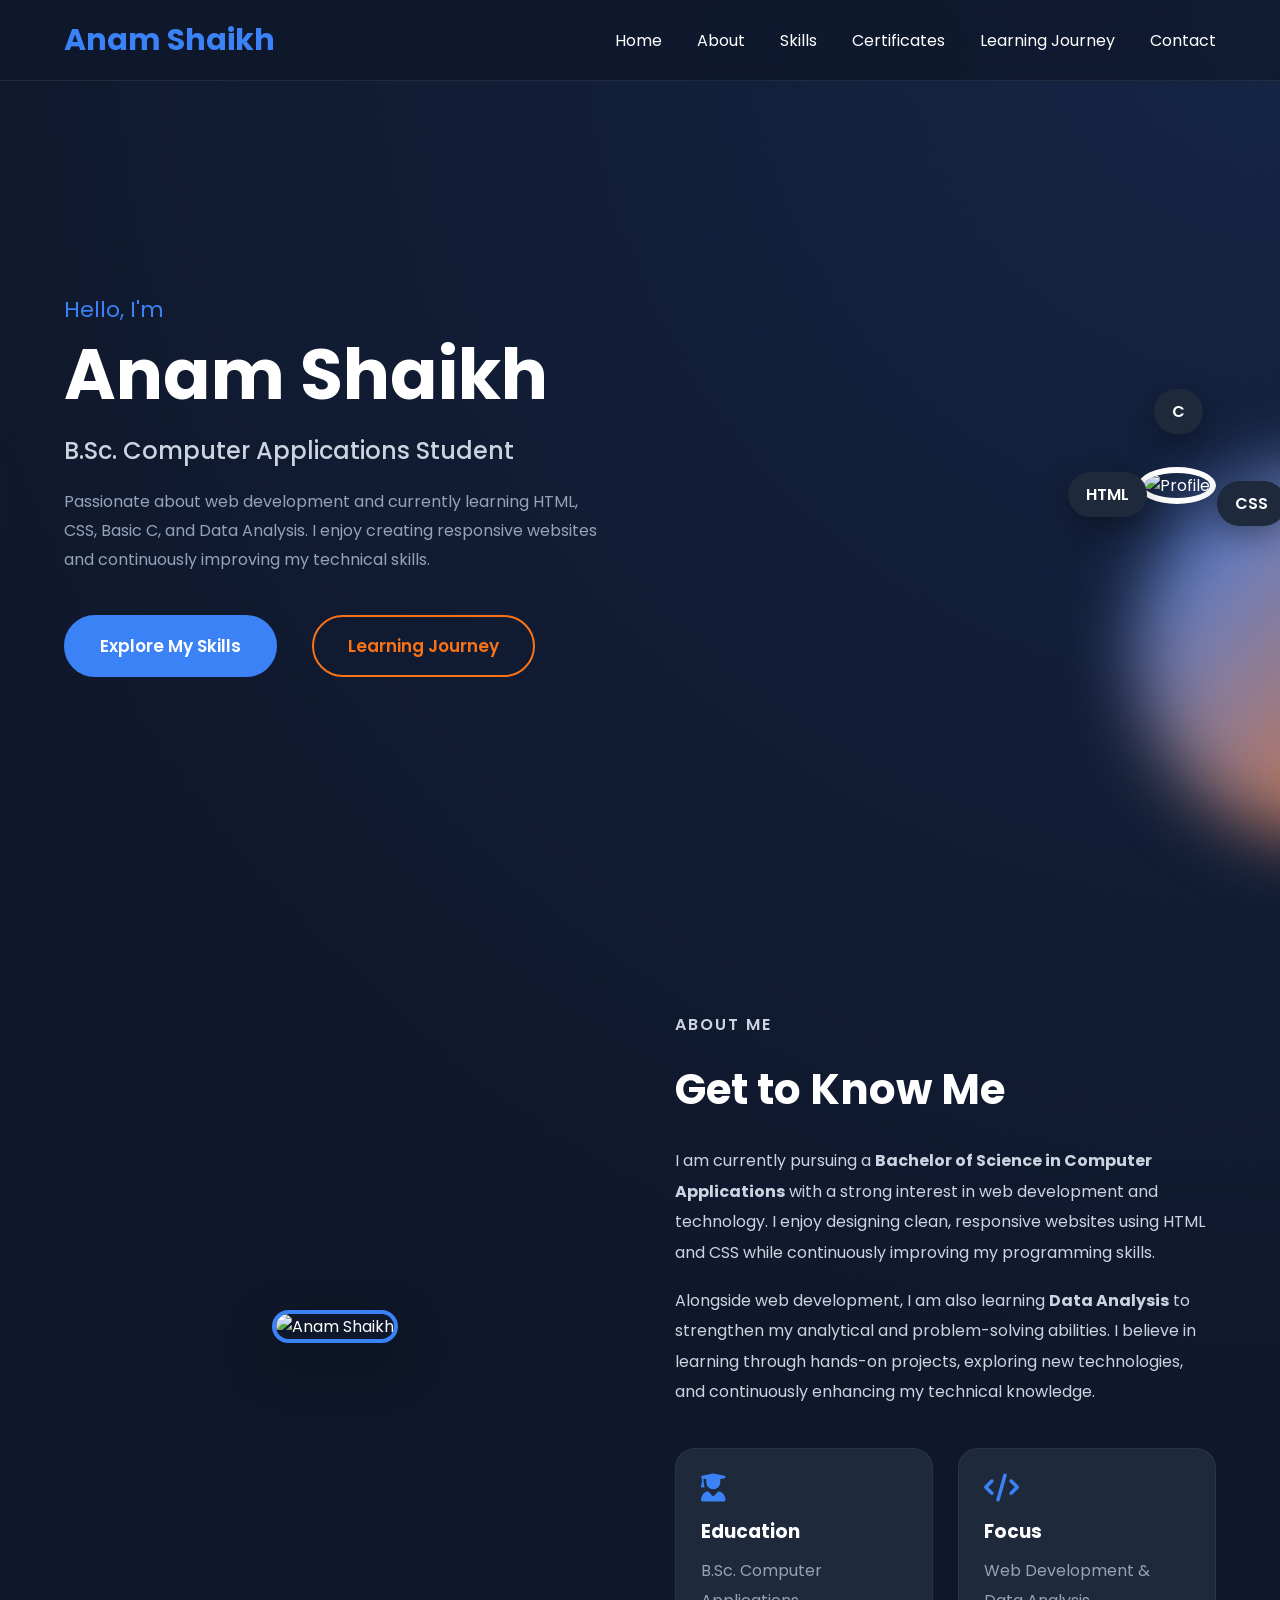
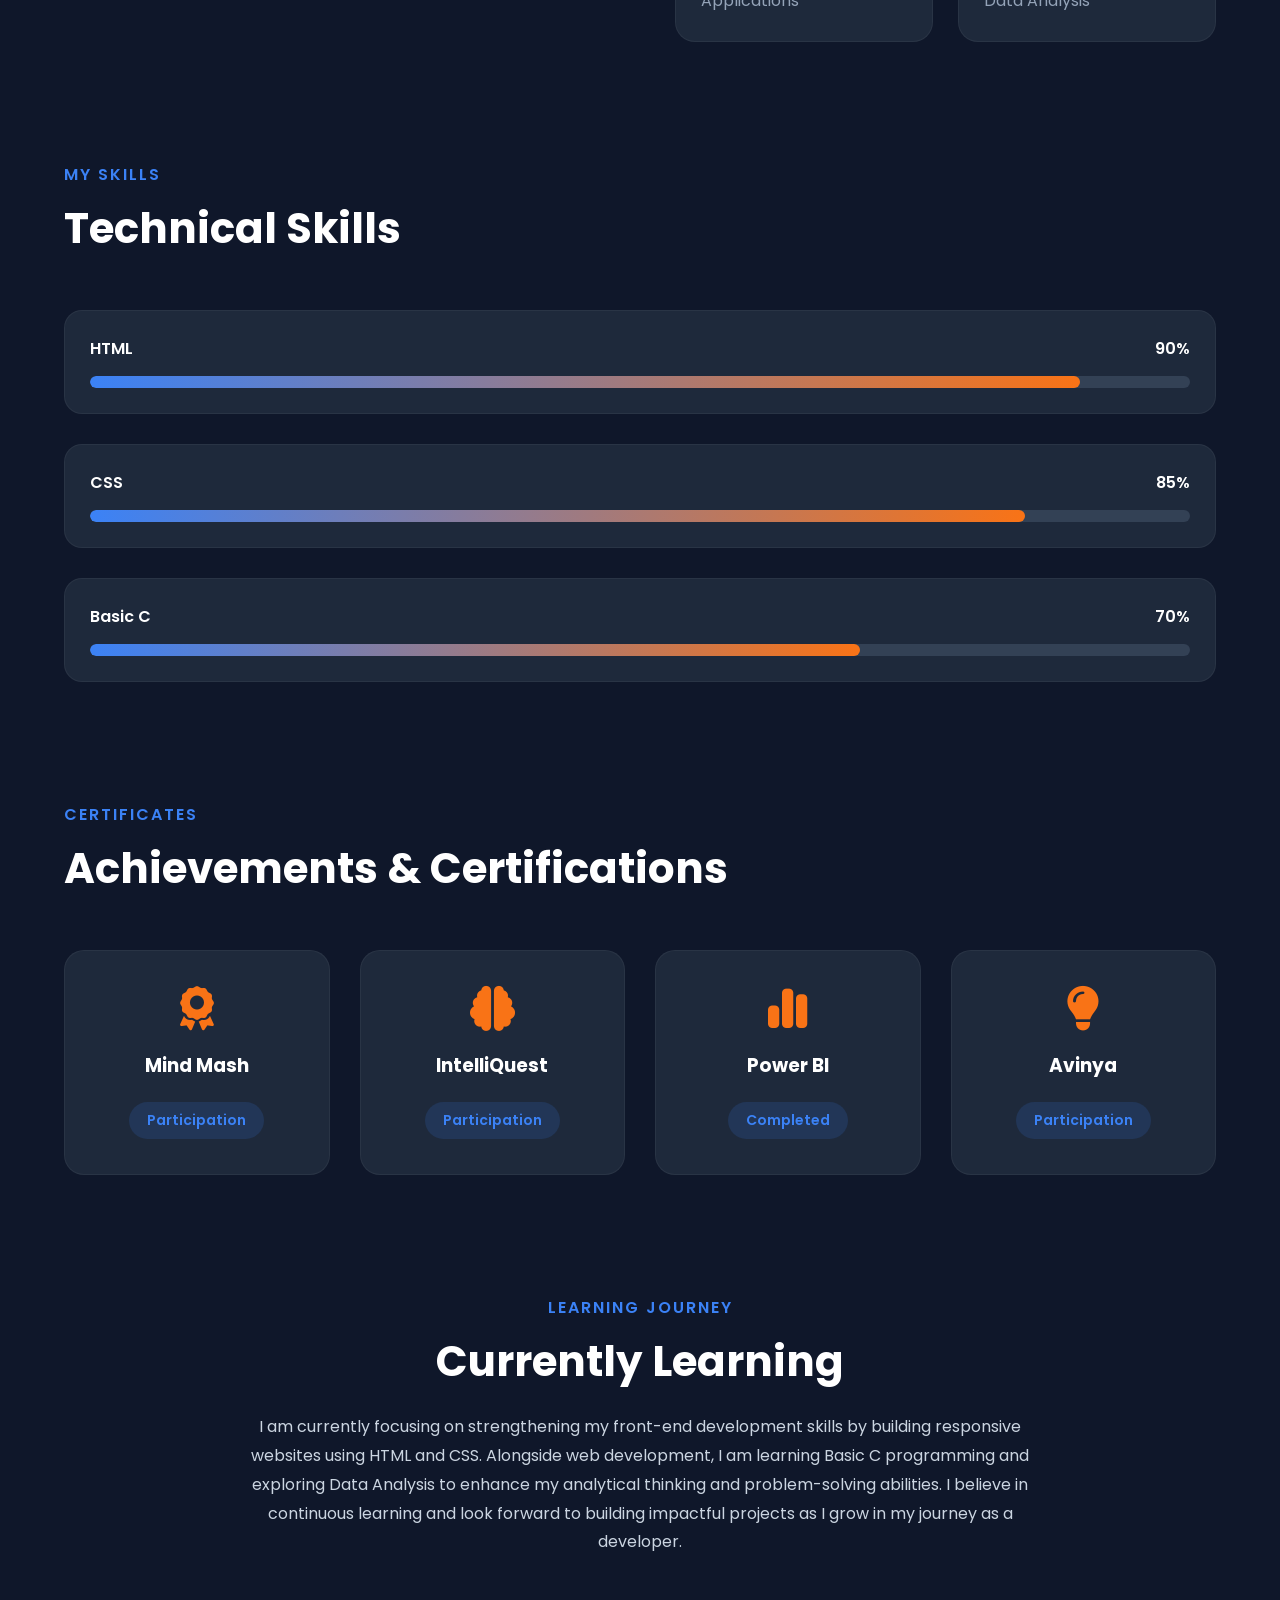
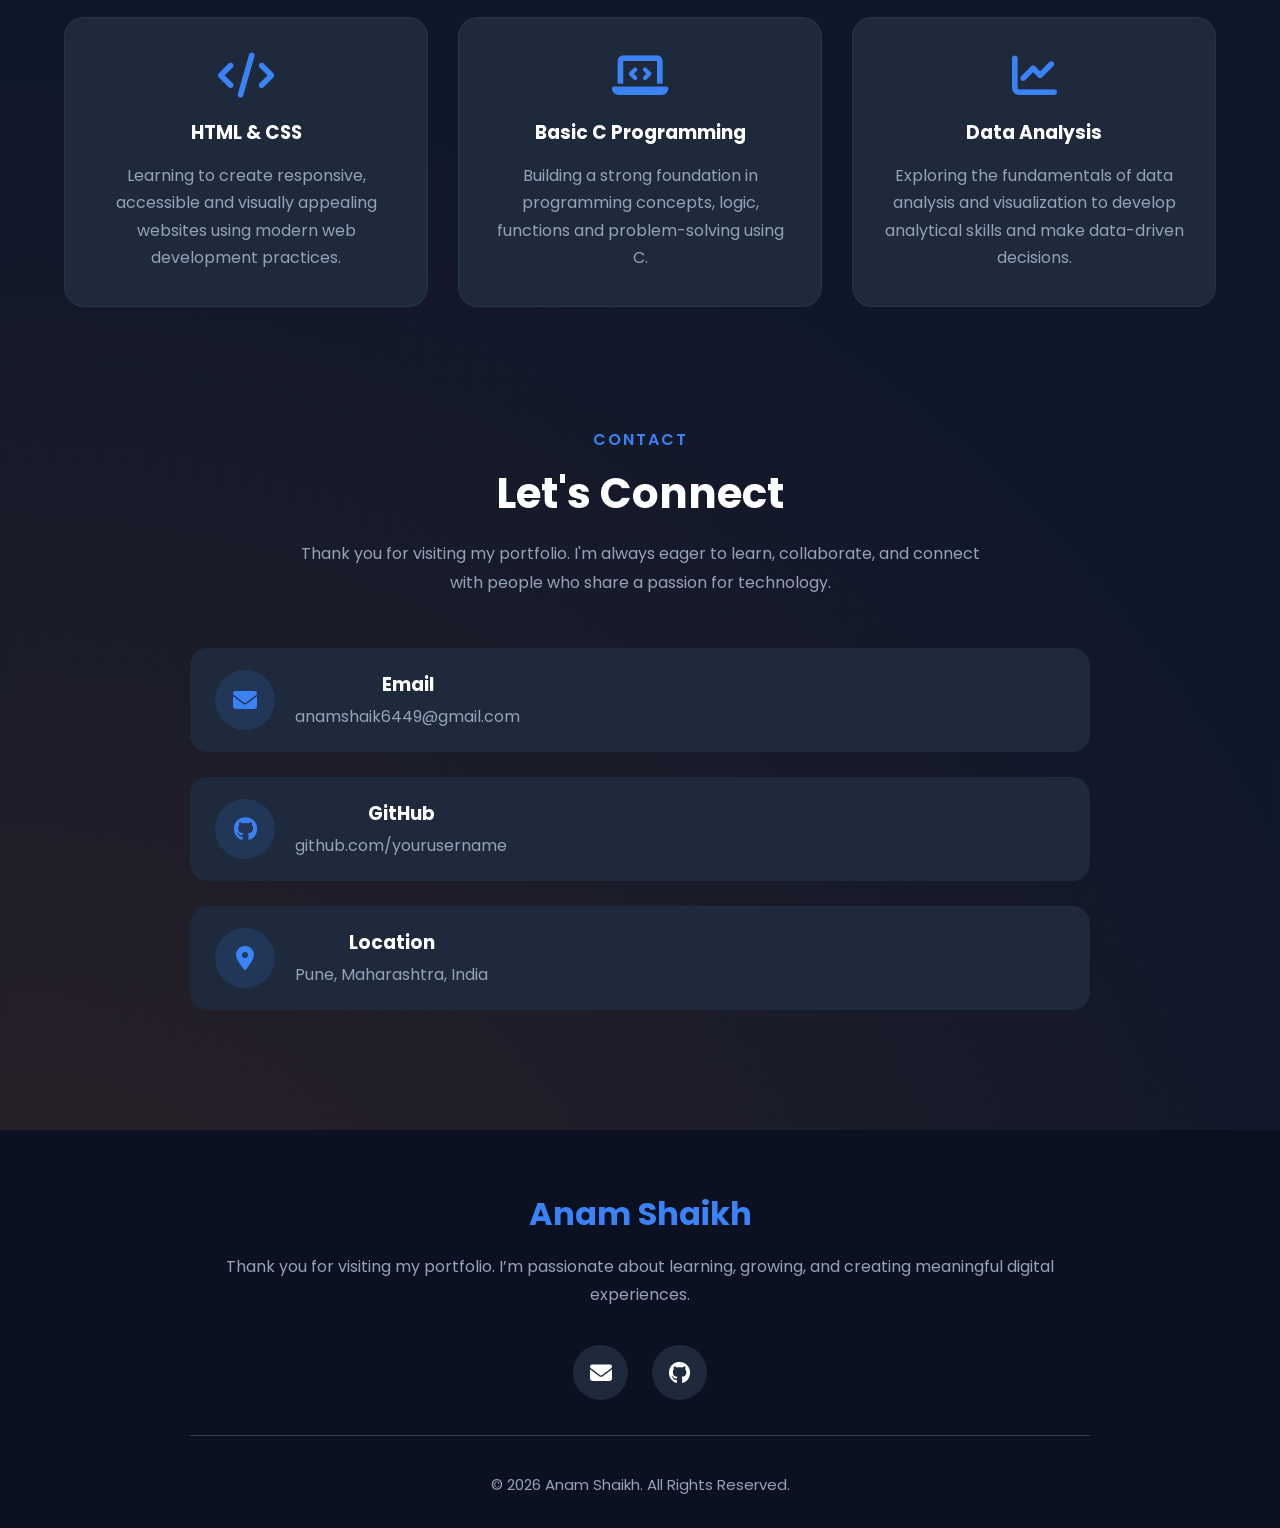
==== index.html @ d4226fdb "Add files via upload" ====
<!DOCTYPE html>
<head>
    <title>Anam Shaikh | Portfolio</title>

    <!-- Google Font -->
    <link href="https://fonts.googleapis.com/css2?family=Poppins:wght@300;400;500;600;700&display=swap" rel="stylesheet">

    <!-- CSS -->
    <link rel="stylesheet" href="style.css">

    <!-- Font Awesome Icons -->
    <link rel="stylesheet" href="https://cdnjs.cloudflare.com/ajax/libs/font-awesome/6.7.2/css/all.min.css">
</head>
<body>

    <!-- NAVBAR -->

    <header>
        <nav class="navbar">

            <div class="logo">Anam Shaikh</div>

            <ul class="nav-links">
                <li><a href="#home">Home</a></li>
                <li><a href="#about">About</a></li>
                <li><a href="#skills">Skills</a></li>
                <li><a href="#certificates">Certificates</a></li>
                <li><a href="#learning">Learning Journey</a></li>
                <li><a href="#contact">Contact</a></li>
            </ul>

        </nav>
    </header>

    <!-- HERO -->

    <section class="hero" id="home">

        <div class="hero-text">

            <p class="hello">Hello, I'm</p>

            <h1>Anam Shaikh</h1>

            <h2>B.Sc. Computer Applications Student</h2>

            <p class="description">
                Passionate about web development and currently learning HTML, CSS, Basic C, and Data Analysis. I enjoy creating responsive websites and continuously improving my technical skills.
            </p>

            <div class="hero-buttons">
    <a href="#skills" class="btn btn-primary">Explore My Skills</a>
    <a href="#learning" class="btn btn-secondary">Learning Journey</a>
</div>

        </div>

        <div class="hero-image">

            <div class="circle"></div>

            <img src="images/profile.png" alt="Profile">

            <div class="floating html">HTML</div>
            <div class="floating css">CSS</div>
            <div class="floating c">C</div>

        </div>

    </section>
    <!-- ABOUT -->

<section class="about" id="about">

    <div class="about-image">
        <img src="images/profile.png" alt="Anam Shaikh">
    </div>

    <div class="about-content">

        <p class="section-tag">ABOUT ME</p>

        <h2>Get to Know Me</h2>

        <p>
            I am currently pursuing a <strong>Bachelor of Science in Computer Applications</strong>
            with a strong interest in web development and technology. I enjoy designing clean,
            responsive websites using HTML and CSS while continuously improving my programming
            skills.
        </p>

        <p>
            Alongside web development, I am also learning <strong>Data Analysis</strong>
            to strengthen my analytical and problem-solving abilities. I believe in learning
            through hands-on projects, exploring new technologies, and continuously enhancing
            my technical knowledge.
        </p>

        <div class="about-info">

            <div class="info-card">
                <i class="fa-solid fa-user-graduate"></i>
                <h3>Education</h3>
                <p>B.Sc. Computer Applications</p>
            </div>

            <div class="info-card">
                <i class="fa-solid fa-code"></i>
                <h3>Focus</h3>
                <p>Web Development & Data Analysis</p>
            </div>

        </div>

    </div>

</section>
<!-- SKILLS -->

<section class="skills" id="skills">

    <p class="section-tag">MY SKILLS</p>
    <h2>Technical Skills</h2>

    <div class="skills-container">

        <div class="skill-card">
            <div class="skill-title">
                <span>HTML</span>
                <span>90%</span>
            </div>

            <div class="progress">
                <div class="progress-bar html-bar"></div>
            </div>
        </div>

        <div class="skill-card">
            <div class="skill-title">
                <span>CSS</span>
                <span>85%</span>
            </div>

            <div class="progress">
                <div class="progress-bar css-bar"></div>
            </div>
        </div>

        <div class="skill-card">
            <div class="skill-title">
                <span>Basic C</span>
                <span>70%</span>
            </div>

            <div class="progress">
                <div class="progress-bar c-bar"></div>
            </div>
        </div>

    </div>

</section>
<!-- CERTIFICATES -->

<section class="certificates" id="certificates">

    <p class="section-tag">CERTIFICATES</p>

    <h2>Achievements & Certifications</h2>

    <div class="certificate-grid">

        <div class="certificate-card">
            <i class="fa-solid fa-award"></i>
            <h3>Mind Mash</h3>
            <span class="badge">Participation</span>
        </div>

        <div class="certificate-card">
            <i class="fa-solid fa-brain"></i>
            <h3>IntelliQuest</h3>
            <span class="badge">Participation</span>
        </div>

        <div class="certificate-card">
            <i class="fa-solid fa-chart-simple"></i>
            <h3>Power BI</h3>
            <span class="badge">Completed</span>
        </div>

        <div class="certificate-card">
            <i class="fa-solid fa-lightbulb"></i>
            <h3>Avinya</h3>
            <span class="badge">Participation</span>
        </div>

    </div>

</section>
<!-- LEARNING JOURNEY -->

<section class="learning" id="learning">

    <p class="section-tag">LEARNING JOURNEY</p>

    <h2>Currently Learning</h2>

    <p class="learning-text">
        I am currently focusing on strengthening my front-end development skills
        by building responsive websites using HTML and CSS. Alongside web
        development, I am learning Basic C programming and exploring Data
        Analysis to enhance my analytical thinking and problem-solving abilities.
        I believe in continuous learning and look forward to building impactful
        projects as I grow in my journey as a developer.
    </p>

    <div class="learning-grid">

        <div class="learning-card">
            <i class="fa-solid fa-code"></i>
            <h3>HTML & CSS</h3>
            <p>
                Learning to create responsive, accessible and visually appealing
                websites using modern web development practices.
            </p>
        </div>

        <div class="learning-card">
            <i class="fa-solid fa-laptop-code"></i>
            <h3>Basic C Programming</h3>
            <p>
                Building a strong foundation in programming concepts, logic,
                functions and problem-solving using C.
            </p>
        </div>

        <div class="learning-card">
            <i class="fa-solid fa-chart-line"></i>
            <h3>Data Analysis</h3>
            <p>
                Exploring the fundamentals of data analysis and visualization to
                develop analytical skills and make data-driven decisions.
            </p>
        </div>

    </div>

</section>
<!-- CONTACT -->

<section class="contact" id="contact">

    <p class="section-tag">CONTACT</p>

    <h2>Let's Connect</h2>

    <p class="contact-text">
        Thank you for visiting my portfolio. I'm always eager to learn, collaborate, and connect with people who share a passion for technology.
    </p>

    <div class="contact-info">

        <div class="contact-item">
            <i class="fa-solid fa-envelope"></i>
            <div>
                <h3>Email</h3>
                <p>anamshaik6449@gmail.com</p>
            </div>
        </div>

        <div class="contact-item">
            <i class="fa-brands fa-github"></i>
            <div>
                <h3>GitHub</h3>
                <p>
    <a href="https://github.com/yourusername" target="_blank">
        github.com/yourusername
    </a>
</p>
            </div>
        </div>

        <div class="contact-item">
            <i class="fa-solid fa-location-dot"></i>
            <div>
                <h3>Location</h3>
                <p>Pune, Maharashtra, India</p>
            </div>
        </div>

    </div>

</section>
<!-- FOOTER -->

<footer>

    <div class="footer-content">

        <h2>Anam Shaikh</h2>

        <p>
            Thank you for visiting my portfolio. I’m passionate about learning,
            growing, and creating meaningful digital experiences.
        </p>

        <div class="social-icons">

            <a href="mailto:anamshaik6449@gmail.com">
                <i class="fa-solid fa-envelope"></i>
            </a>

            <a href="https://github.com/yourusername" target="_blank">
                <i class="fa-brands fa-github"></i>
            </a>

        </div>

        <hr>

        <p class="copyright">
            © 2026 Anam Shaikh. All Rights Reserved.
        </p>

    </div>

</footer>
<script src="script.js"></script>

</body>
</html>
---- style.css ----
*{
    margin:0;
    padding:0;
    box-sizing:border-box;
    font-family:'Poppins',sans-serif;
}

html{
    scroll-behavior:smooth;
}

body{

    background:
    radial-gradient(circle at top right,#3B82F622,transparent 30%),
    radial-gradient(circle at bottom left,#F9731622,transparent 30%),
    #0F172A;

    color:white;

    overflow-x:hidden;

}

/* Navbar */

header{
    position:fixed;
    width:100%;
    top:0;
    left:0;
    z-index:1000;

    backdrop-filter:blur(18px);
    background:rgba(15,23,42,.75);
    border-bottom:1px solid rgba(255,255,255,.08);
}

.navbar{

    width:90%;
    max-width:1200px;

    margin:auto;

    height:80px;

    display:flex;
    justify-content:space-between;
    align-items:center;

}

section{
    scroll-margin-top:100px;
}

body{
    padding-top:80px;
}

.logo{

    font-size:30px;
    font-weight:700;
    color:#3B82F6;

}

.nav-links{

    display:flex;
    gap:35px;
    list-style:none;

}

.nav-links a{

    color:white;
    text-decoration:none;
    transition:.3s;

}

.nav-links a:hover{

    color:#F97316;

}
.primary:hover{
    box-shadow:0 0 25px rgba(59,130,246,.5);
}

.secondary:hover{
    background:#F97316;
    color:white;
}
/* Hero */

.hero{

    width:90%;
    margin:auto;

    min-height:90vh;

    display:flex;
    justify-content:space-between;
    align-items:center;

}

.hero-text{

    width:55%;

}

.hello{

    color:#3B82F6;
    font-size:22px;
    margin-bottom:10px;

}

.hero h1{

    font-size:70px;
    line-height:1.1;

}

.hero h2{

    margin:20px 0;
    color:#CBD5E1;
    font-weight:500;

}

.description{

    color:#94A3B8;
    line-height:1.8;
    width:85%;

}

.buttons{

    margin-top:35px;

}

.btn{

    text-decoration:none;
    padding:14px 28px;
    border-radius:50px;
    margin-right:15px;
    transition:.3s;
    display:inline-block;

}

.primary{

    background:#3B82F6;
    color:white;

}

.secondary{

    border:2px solid #F97316;
    color:#F97316;

}

.btn:hover{

    transform:translateY(-5px);

}

/* Right Side */

.hero-image{

    position:relative;

}

.circle{

    width:370px;
    height:370px;

    background:linear-gradient(135deg,#3B82F6,#F97316);

    border-radius:50%;

    filter:blur(35px);

    position:absolute;
    z-index:-1;

}

.hero-image img{

    width:340px;
    border-radius:50%;
    border:6px solid white;

}

.floating{

    position:absolute;
    padding:10px 18px;

    background:#1E293B;

    border-radius:25px;

    box-shadow:0 10px 30px rgba(0,0,0,.3);

    font-weight:600;

}

.html{

    top:15%;
    left:-70px;

}

.css{

    right:-70px;
    top:40%;

}

.c{

    bottom:70px;
    left:20%;

}
/* ABOUT */

.about{

    width:90%;
    margin:120px auto;

    display:flex;
    align-items:center;
    justify-content:space-between;
    gap:70px;

}

.about-image{

    flex:1;
    text-align:center;

}

.about-image img{

    width:340px;
    border-radius:25px;
    border:4px solid #3B82F6;
    box-shadow:0 20px 50px rgba(0,0,0,.35);

}

.about-content{

    flex:1;

}

.section-tag{

    color:#3B82F6;
    font-weight:600;
    letter-spacing:2px;
    margin-bottom:10px;

}

.about-content h2{

    font-size:42px;
    margin-bottom:25px;

}

.about-content p{

    color:#CBD5E1;
    line-height:1.9;
    margin-bottom:18px;

}

.about-info{

    display:flex;
    gap:25px;
    margin-top:40px;

}

.info-card{

    flex:1;
    background:#1E293B;
    padding:25px;
    border-radius:20px;
    transition:.35s;
    border:1px solid rgba(255,255,255,.05);

}

.info-card:hover{

    transform:translateY(-10px);
    border-color:#3B82F6;

}

.info-card i{

    color:#3B82F6;
    font-size:28px;
    margin-bottom:15px;

}

.info-card h3{

    margin-bottom:10px;

}

.info-card p{

    margin:0;
    color:#94A3B8;

}
@media (max-width:900px){

    .hero,
    .about{

        flex-direction:column;
        text-align:center;

    }

    .hero-text,
    .about-content{

        width:100%;

    }

    .description{

        width:100%;

    }

    .about-info{

        flex-direction:column;

    }

    .nav-links{

        display:none;

    }

}
/* SKILLS */

.skills{

    width:90%;
    margin:120px auto;

}

.skills h2{

    font-size:42px;
    margin-bottom:50px;

}

.skills-container{

    display:flex;
    flex-direction:column;
    gap:30px;

}

.skill-card{

    background:#1E293B;
    padding:25px;
    border-radius:18px;
    transition:.35s;
    border:1px solid rgba(255,255,255,.05);

}

.skill-card:hover{

    transform:translateY(-8px);
    border-color:#3B82F6;

}

.skill-title{

    display:flex;
    justify-content:space-between;
    margin-bottom:15px;
    font-weight:600;

}

.progress{

    width:100%;
    height:12px;
    background:#334155;
    border-radius:30px;
    overflow:hidden;

}

.progress-bar{

    height:100%;
    border-radius:30px;
    background:linear-gradient(90deg,#3B82F6,#F97316);

}

.html-bar{
    width:0;
    animation:html 2s forwards;
}

.css-bar{
    width:0;
    animation:css 2s forwards;
}

.c-bar{
    width:0;
    animation:c 2s forwards;
}

@keyframes html{
    to{
        width:90%;
    }
}

@keyframes css{
    to{
        width:85%;
    }
}

@keyframes c{
    to{
        width:70%;
    }
}
/* CERTIFICATES */

.certificates{

    width:90%;
    margin:120px auto;

}

.certificates h2{

    font-size:42px;
    margin-bottom:50px;

}

.certificate-grid{

    display:grid;
    grid-template-columns:repeat(auto-fit,minmax(250px,1fr));
    gap:30px;

}

.certificate-card{

    background:#1E293B;
    padding:35px 25px;
    border-radius:20px;
    text-align:center;

    border:1px solid rgba(255,255,255,.05);

    transition:.35s;

}

.certificate-card:hover{

    transform:translateY(-10px);

    border-color:#F97316;

    box-shadow:0 15px 40px rgba(249,115,22,.18);

}

.certificate-card i{

    font-size:45px;

    color:#F97316;

    margin-bottom:20px;

}

.certificate-card h3{

    margin-bottom:10px;

}

.certificate-card p{

    color:#94A3B8;

}
.badge{

    display:inline-block;

    margin-top:12px;

    background:rgba(59,130,246,.15);

    color:#3B82F6;

    padding:8px 18px;

    border-radius:30px;

    font-size:14px;

    font-weight:600;

}
/* LEARNING */

.learning{

    width:90%;
    margin:120px auto;
    text-align:center;

}

.learning h2{

    font-size:42px;
    margin-bottom:20px;

}

.learning-text{

    max-width:800px;
    margin:0 auto 60px;
    color:#CBD5E1;
    line-height:1.8;

}

.learning-grid{

    display:grid;
    grid-template-columns:repeat(auto-fit,minmax(280px,1fr));
    gap:30px;

}

.learning-card{

    background:#1E293B;
    padding:35px 30px;
    border-radius:20px;
    transition:.35s;
    border:1px solid rgba(255,255,255,.05);

}

.learning-card:hover{

    transform:translateY(-10px);
    border-color:#3B82F6;
    box-shadow:0 20px 40px rgba(59,130,246,.15);

}

.learning-card i{

    font-size:45px;
    color:#3B82F6;
    margin-bottom:20px;

}

.learning-card h3{

    margin-bottom:15px;

}

.learning-card p{

    color:#94A3B8;
    line-height:1.7;

}
/* CONTACT */

.contact{
    width:90%;
    max-width:900px;
    margin:120px auto;
    text-align:center;
}

.contact h2{
    font-size:42px;
    margin-bottom:15px;
}

.contact-text{
    color:#94A3B8;
    max-width:700px;
    margin:0 auto 50px;
    line-height:1.8;
}

.contact-info{
    display:flex;
    flex-direction:column;
    gap:25px;
}

.contact-item{
    display:flex;
    align-items:center;
    gap:20px;

    background:#1E293B;
    padding:22px 25px;
    border-radius:18px;

    transition:.3s;
}

.contact-item:hover{
    transform:translateY(-5px);
    border:1px solid #3B82F6;
    box-shadow:0 15px 35px rgba(59,130,246,.15);
}

.contact-item i{
    width:60px;
    height:60px;

    display:flex;
    justify-content:center;
    align-items:center;

    background:rgba(59,130,246,.15);

    color:#3B82F6;

    border-radius:50%;
    font-size:24px;
}

.contact-item h3{
    margin-bottom:5px;
}

.contact-item p{
    color:#94A3B8;
}

@media(max-width:768px){

    .contact-item{
        flex-direction:column;
        text-align:center;
    }

}
.contact-item a{
    color:#94A3B8;
    text-decoration:none;
    transition:.3s;
}

.contact-item a:hover{
    color:#3B82F6;
}
/* FOOTER */

footer{

    background:#0B1120;

    margin-top:120px;

    padding:60px 20px 30px;

}

.footer-content{

    max-width:900px;

    margin:auto;

    text-align:center;

}

.footer-content h2{

    font-size:32px;

    color:#3B82F6;

    margin-bottom:15px;

}

.footer-content p{

    color:#94A3B8;

    line-height:1.8;

}

.social-icons{

    margin:35px 0;

}

.social-icons a{

    width:55px;
    height:55px;

    display:inline-flex;

    justify-content:center;
    align-items:center;

    background:#1E293B;

    color:white;

    border-radius:50%;

    margin:0 10px;

    text-decoration:none;

    transition:.3s;

    font-size:22px;

}

.social-icons a:hover{

    background:#3B82F6;

    transform:translateY(-6px);

}

footer hr{

    margin:35px 0;

    border:none;

    height:1px;

    background:#334155;

}

.copyright{

    font-size:15px;

    color:#64748B;

}
.hidden{

    opacity:0;

    transform:translateY(60px);

    transition:all .8s ease;

}

.show{

    opacity:1;

    transform:translateY(0);

}
.info-card,
.skill-card,
.certificate-card,
.learning-card,
.contact-item{

transition:.35s;

}

.info-card:hover,
.skill-card:hover,
.certificate-card:hover,
.learning-card:hover,
.contact-item:hover{

transform:translateY(-10px);

box-shadow:0 20px 40px rgba(0,0,0,.35);

}
.btn{

transition:.35s;

}

.btn:hover{

transform:translateY(-5px);

box-shadow:0 0 30px rgba(59,130,246,.45);

}
.hero-image img{

animation:float 4s ease-in-out infinite;

}

@keyframes float{

0%,100%{

transform:translateY(0);

}

50%{

transform:translateY(-15px);

}

}
.nav-links a{

position:relative;

}

.nav-links a::after{

content:"";

position:absolute;

left:0;
bottom:-8px;

width:0;

height:2px;

background:#3B82F6;

transition:.3s;

}

.nav-links a:hover::after{

width:100%;

}
/* HERO BUTTONS */

.hero-buttons{
    display:flex;
    gap:20px;
    margin-top:40px;
}

.btn{
    display:inline-block;
    padding:16px 34px;
    border-radius:50px;
    text-decoration:none;
    font-size:17px;
    font-weight:600;
    transition:0.35s ease;
}

/* Primary Button */

.btn-primary{
    background:#3B82F6;
    color:#fff;
    border:2px solid #3B82F6;
}

.btn-primary:hover{
    background:#2563EB;
    transform:translateY(-4px);
    box-shadow:0 12px 25px rgba(59,130,246,.35);
}

/* Secondary Button */

.btn-secondary{
    background:transparent;
    color:#F97316;
    border:2px solid #F97316;
}

.btn-secondary:hover{
    background:#F97316;
    color:#fff;
    transform:translateY(-4px);
    box-shadow:0 12px 25px rgba(249,115,22,.35);
}

/* Mobile */

@media(max-width:768px){

    .hero-buttons{
        flex-direction:column;
        align-items:flex-start;
    }

    .btn{
        width:220px;
        text-align:center;
    }

}
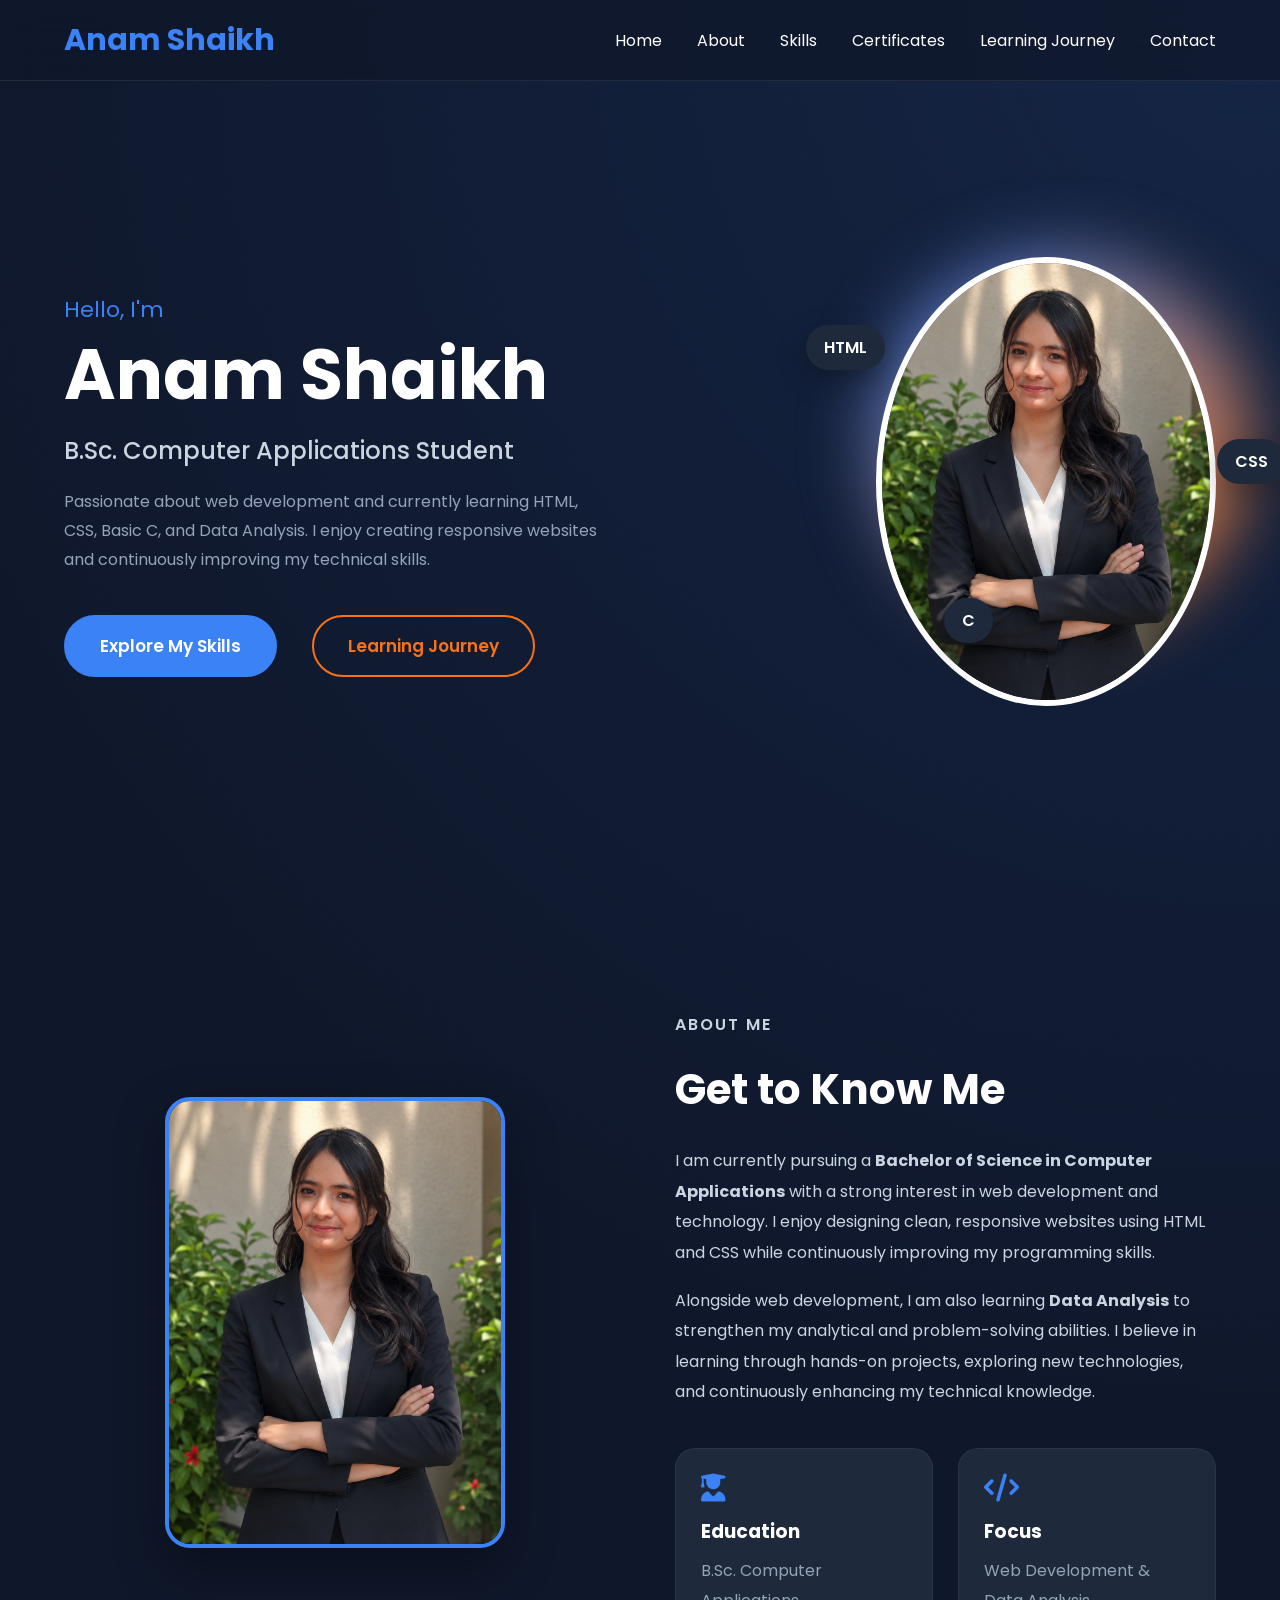
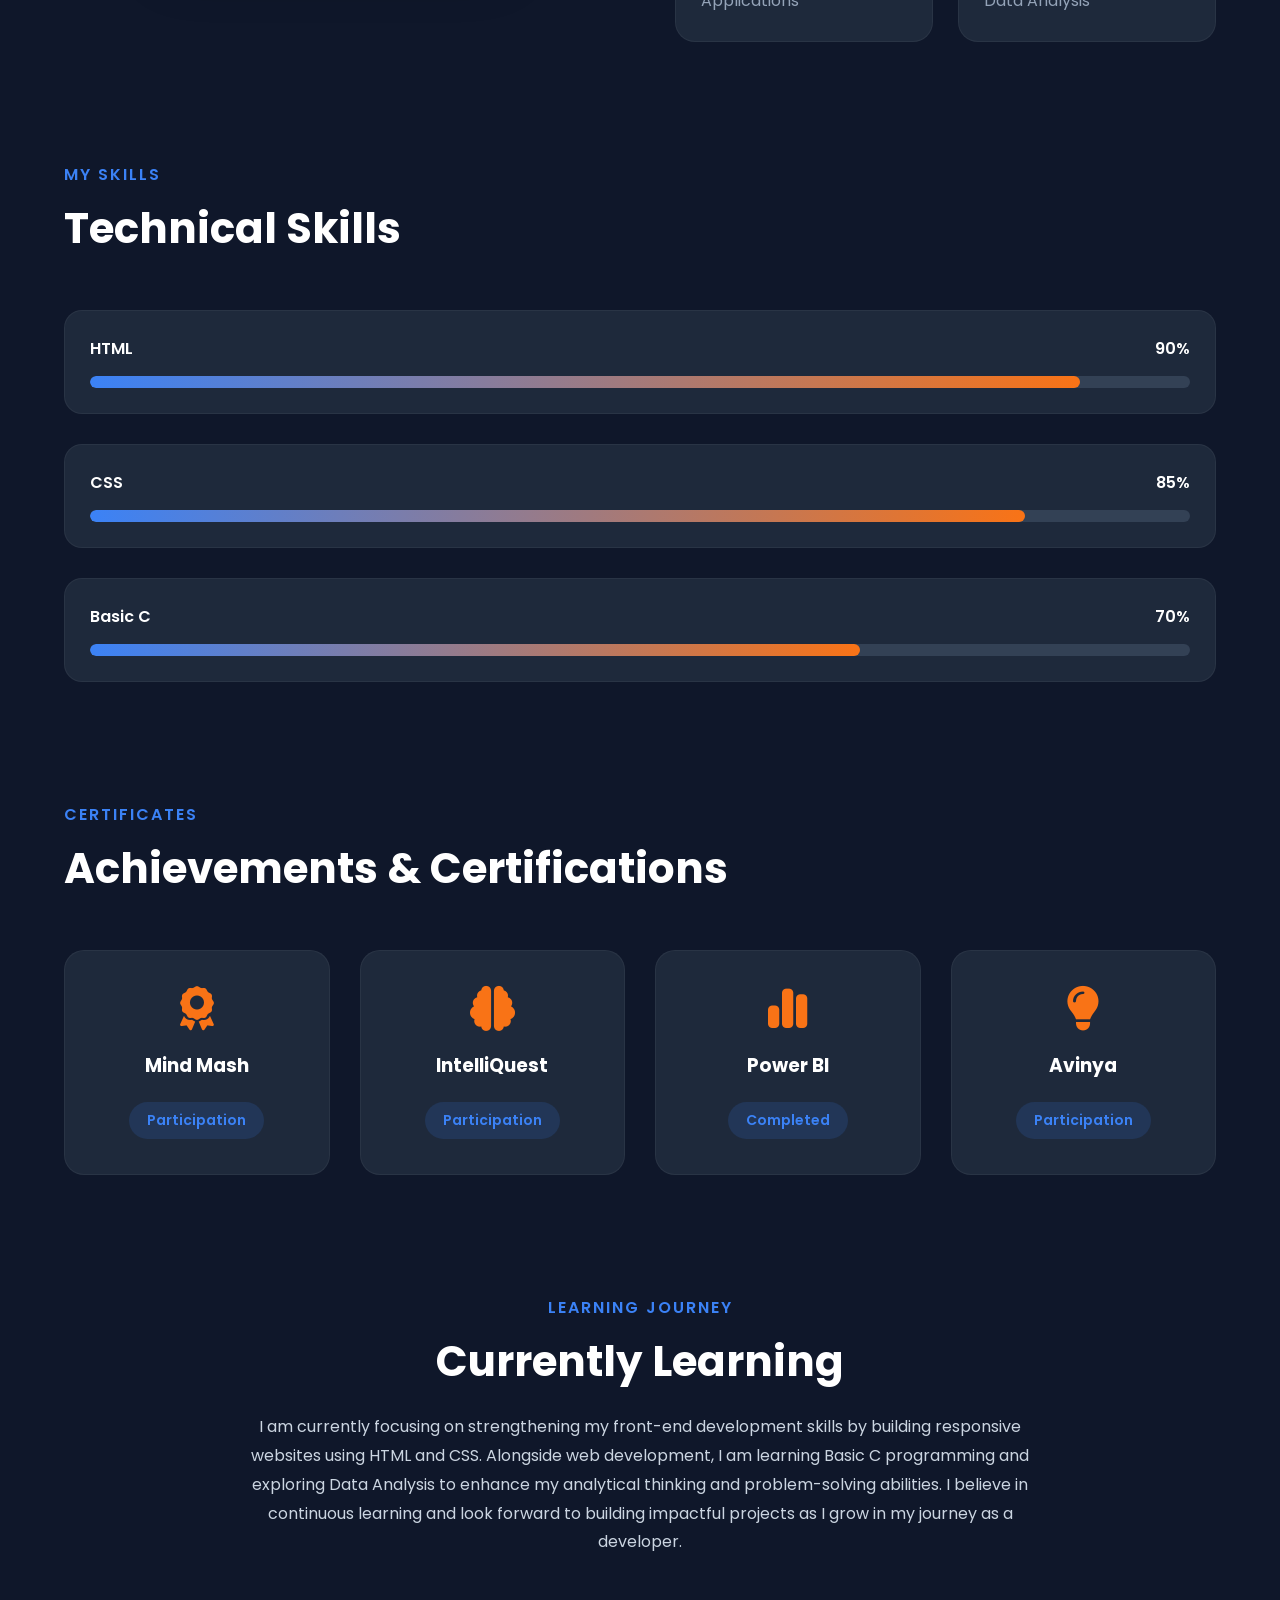
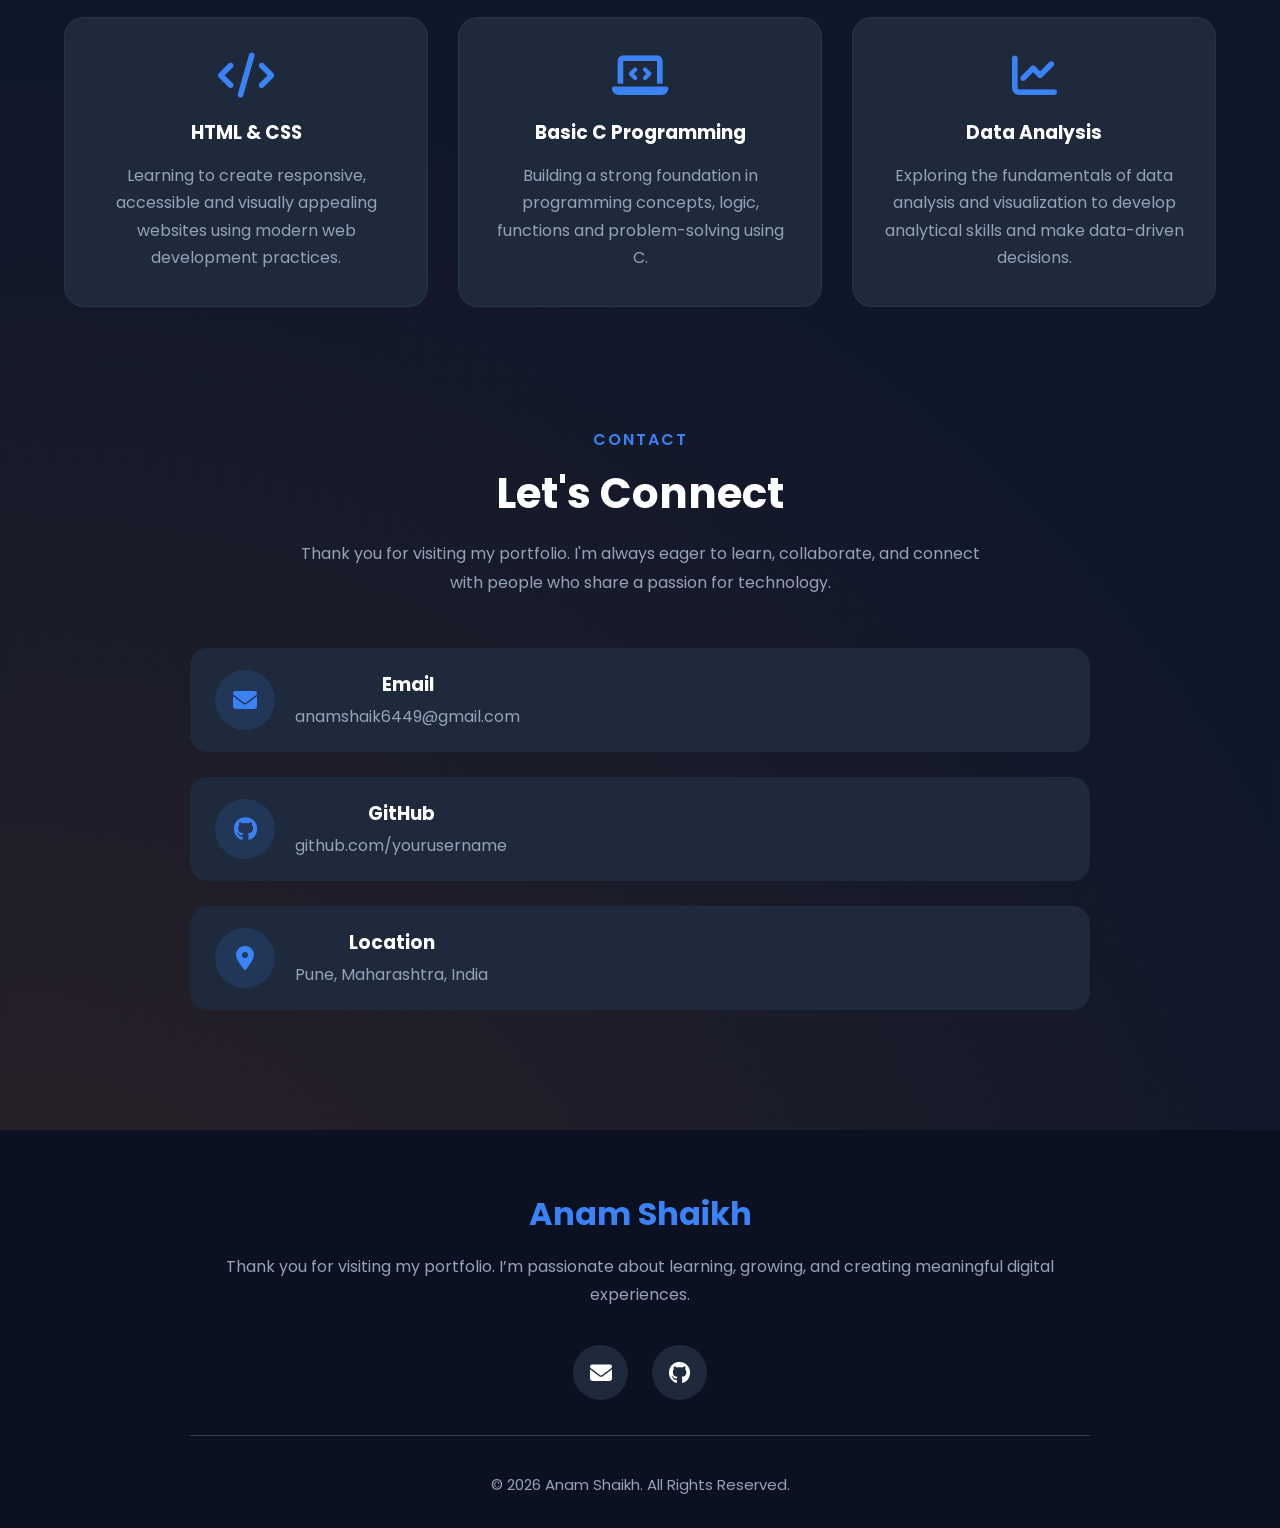
==== commit 83543cda: "Add files via upload" ====
--- a/index.html
+++ b/index.html
@@ -59,7 +59,7 @@
 
             <div class="circle"></div>
 
-            <img src="images/profile.png" alt="Profile">
+            <img src="profile.png" alt="Anam Shaikh">
 
             <div class="floating html">HTML</div>
             <div class="floating css">CSS</div>
@@ -73,7 +73,7 @@
 <section class="about" id="about">
 
     <div class="about-image">
-        <img src="images/profile.png" alt="Anam Shaikh">
+        <img src="profile.png" alt="Anam Shaikh">
     </div>
 
     <div class="about-content">
@@ -328,4 +328,4 @@
 <script src="script.js"></script>
 
 </body>
-</html>+</html>
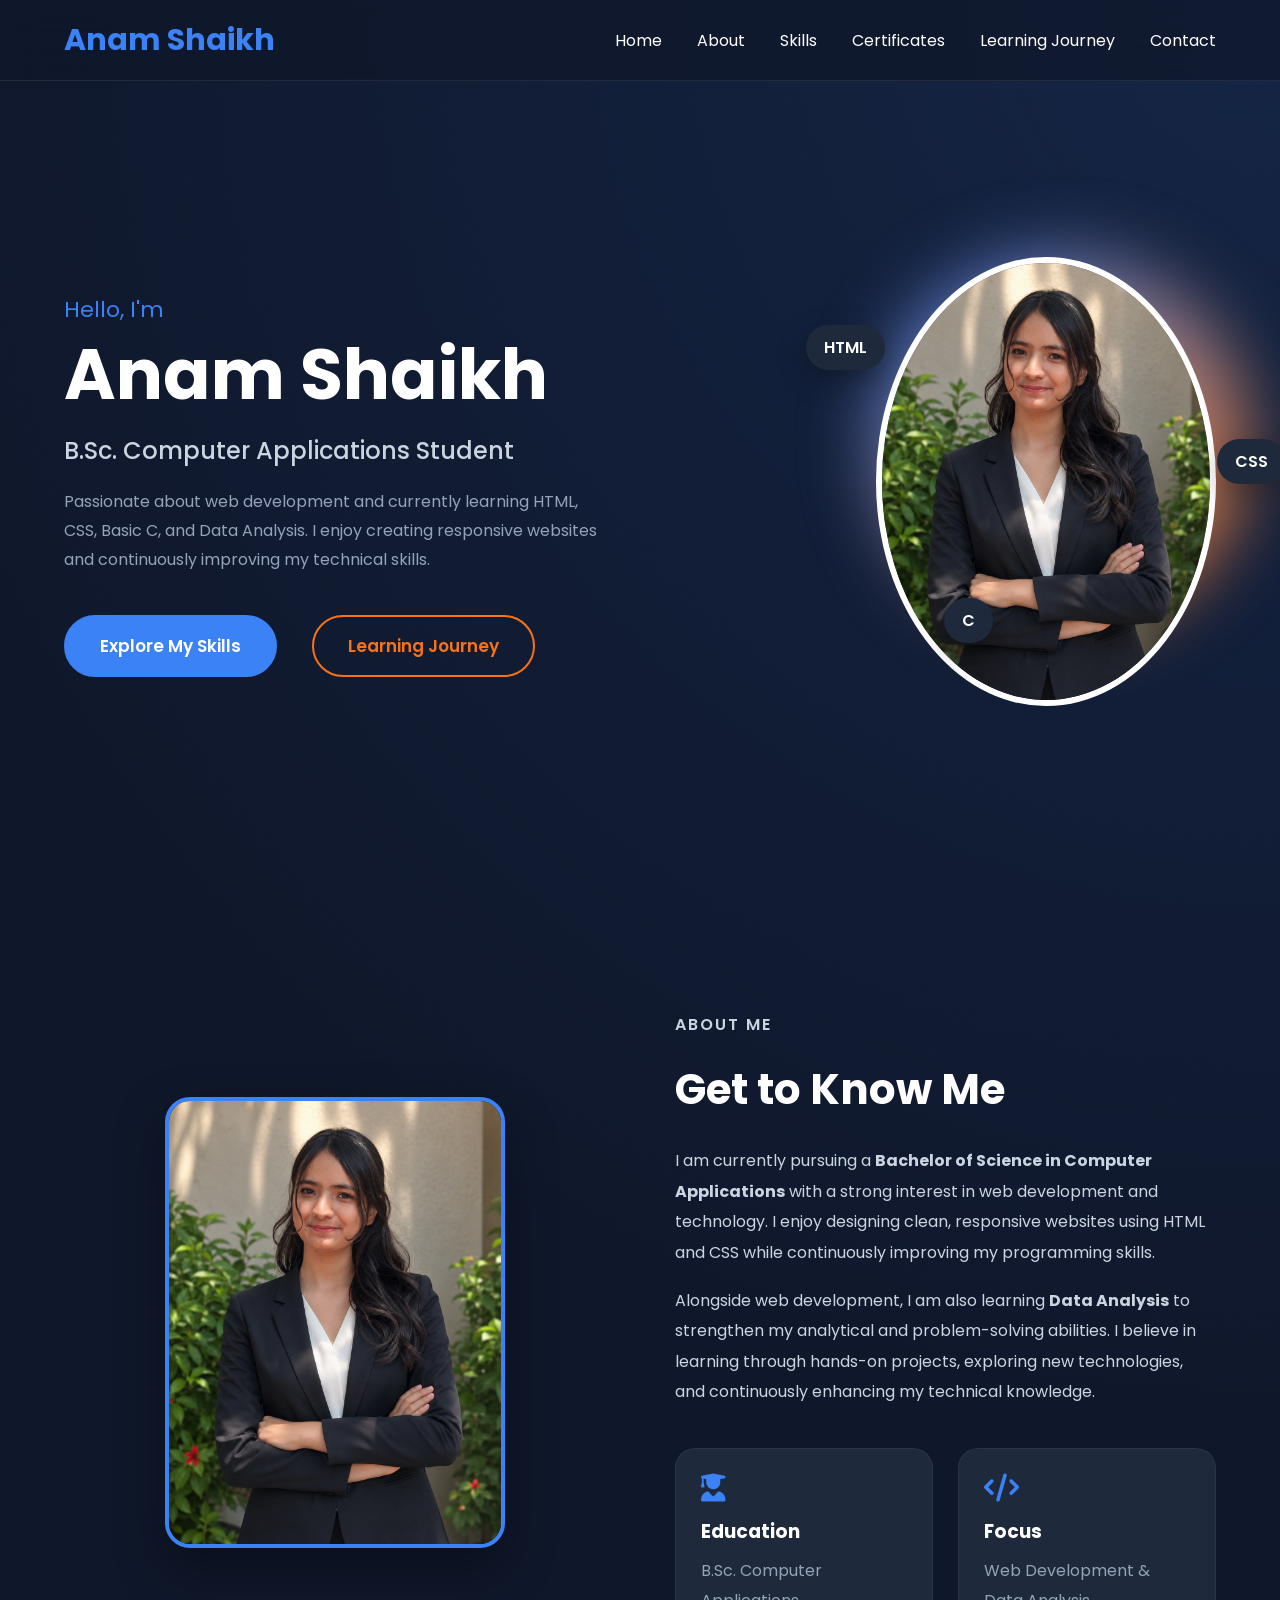
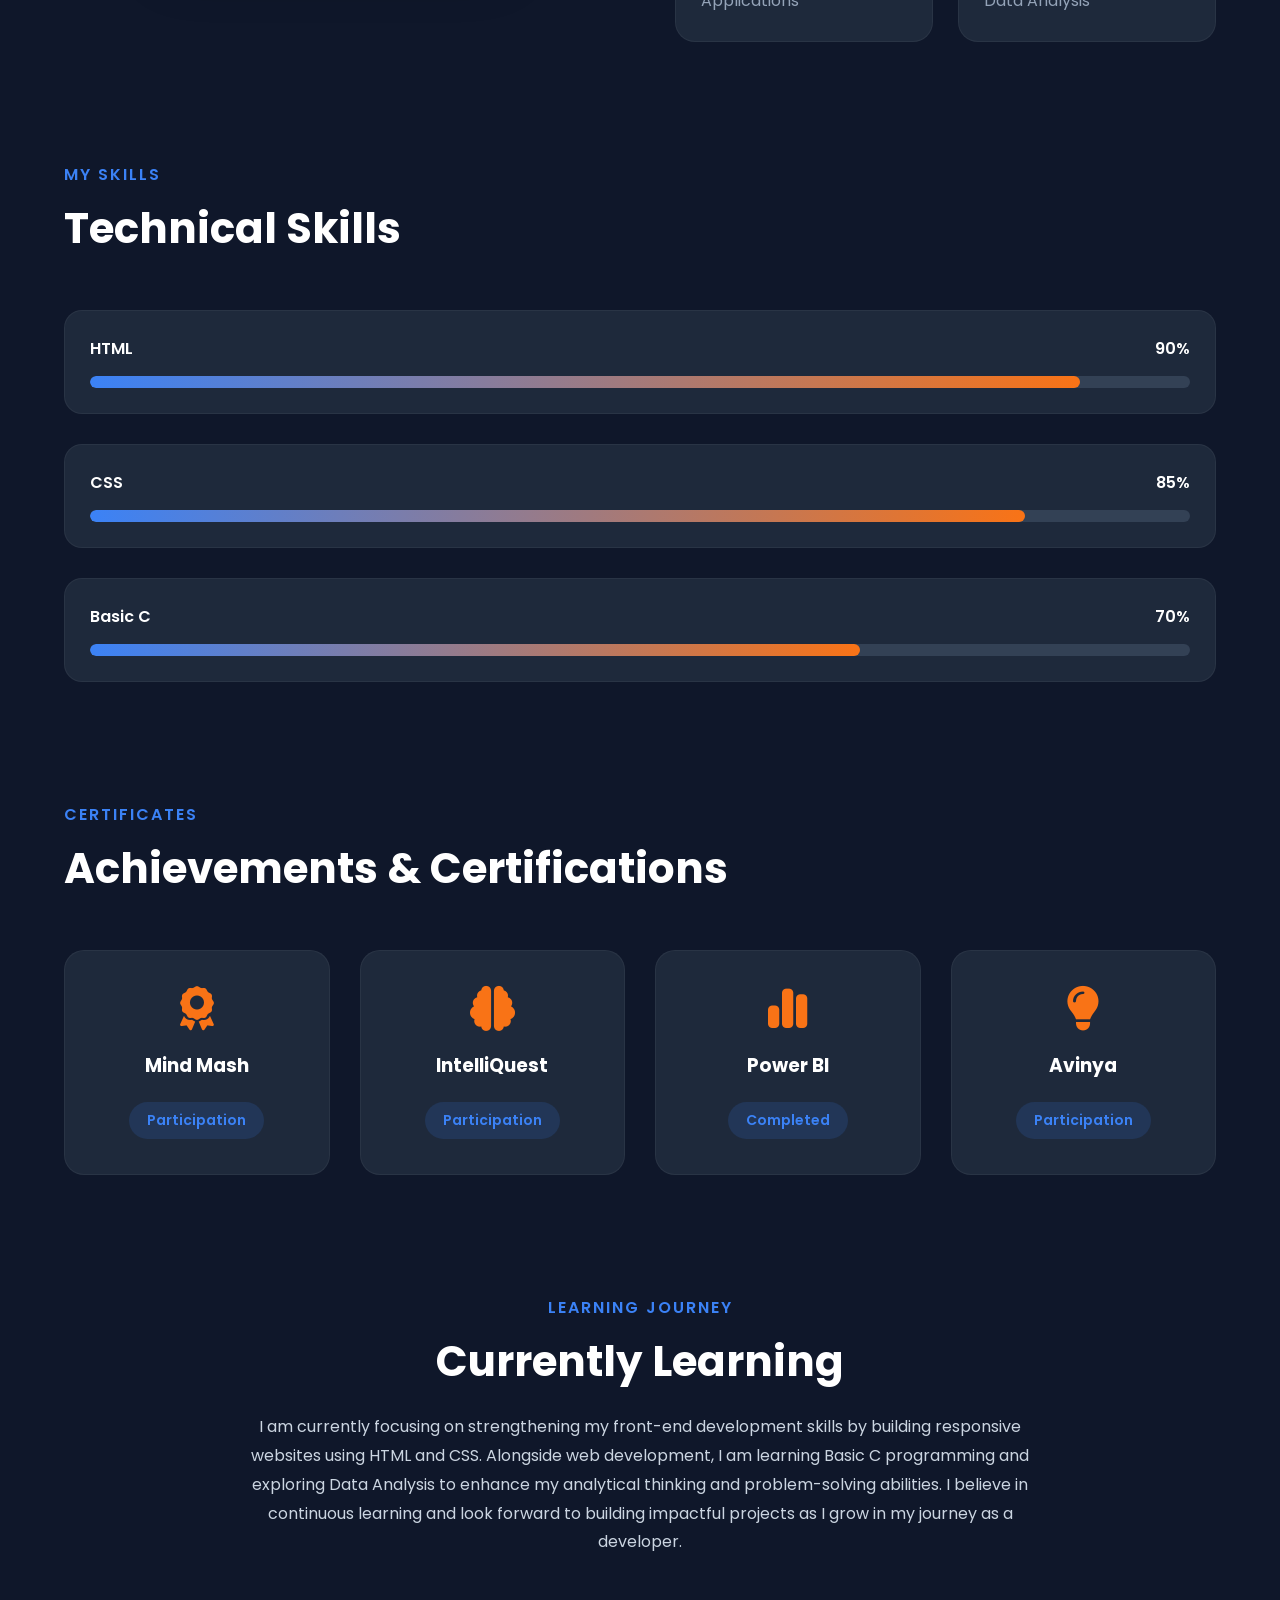
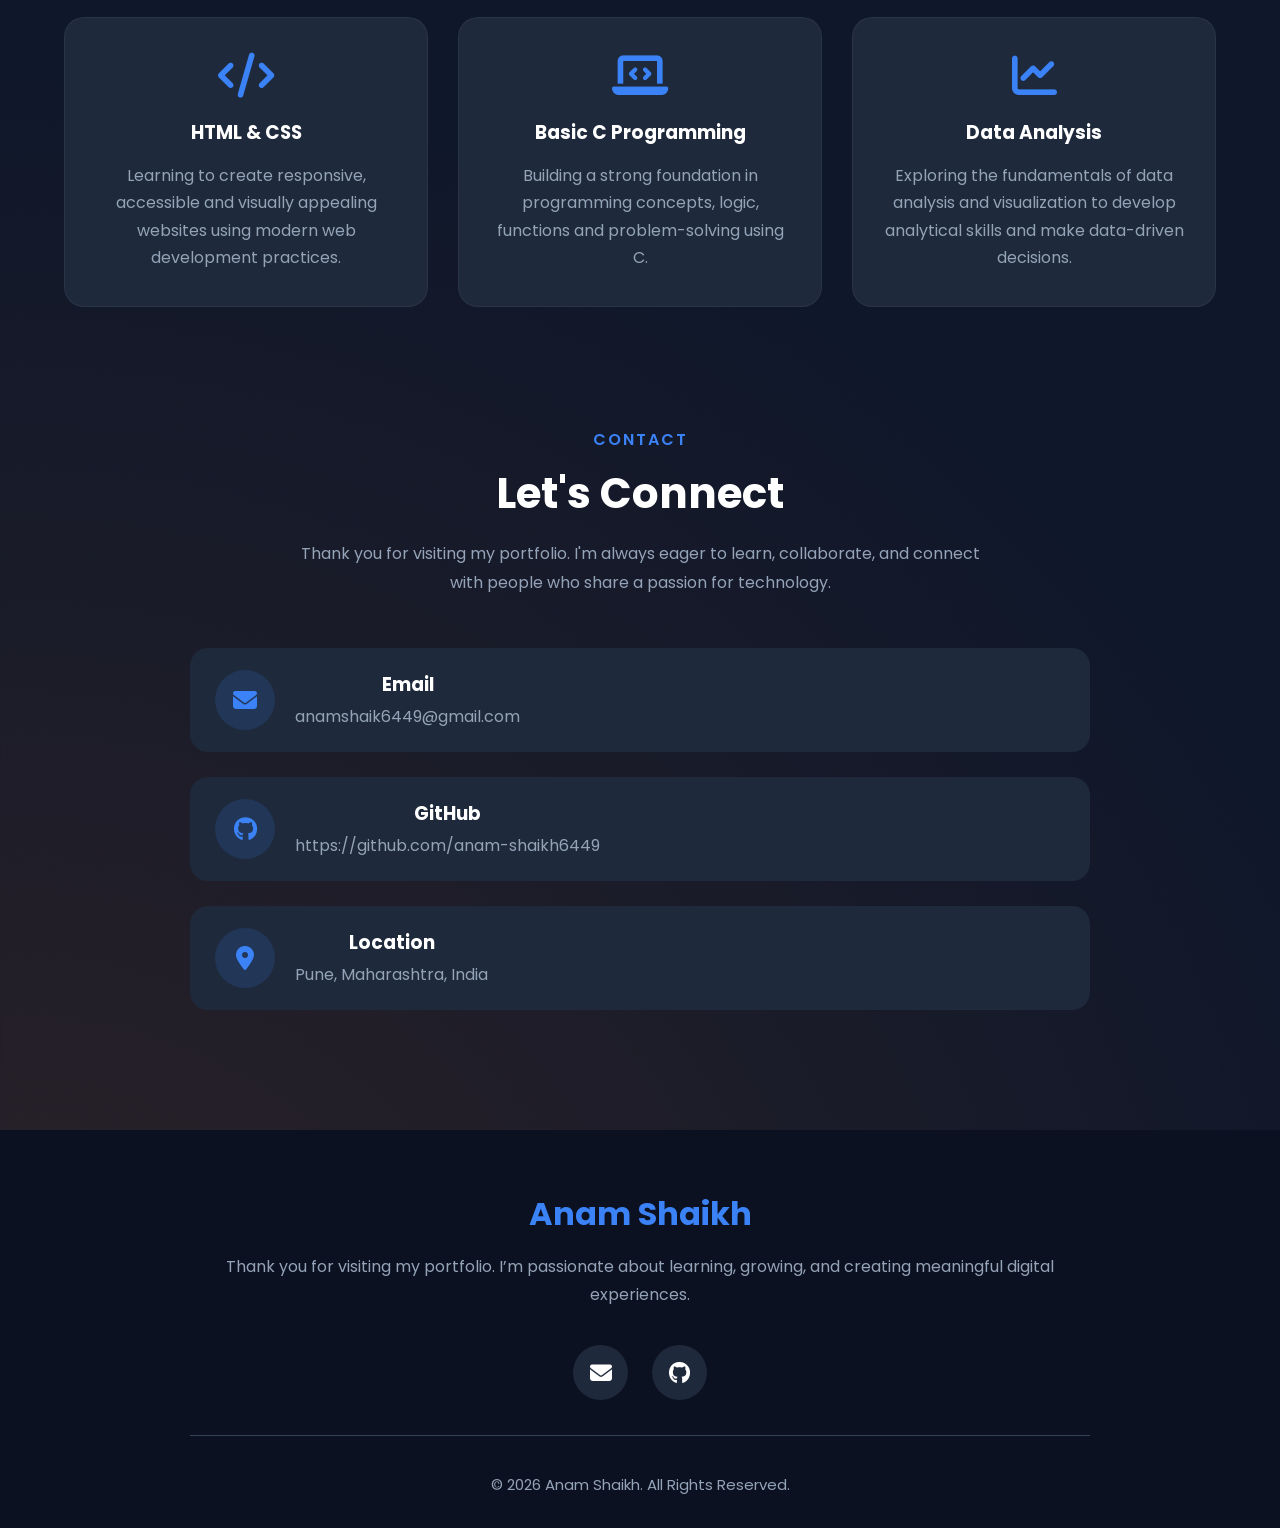
==== commit 749bd5c6: "Fix HTML encoding issues in index.html" ====
--- a/index.html
+++ b/index.html
@@ -273,8 +273,9 @@
             <div>
                 <h3>GitHub</h3>
                 <p>
-    <a href="https://github.com/yourusername" target="_blank">
-        github.com/yourusername
+
+            <a href="https://github.com/anam-shaikh6449" target="_blank">
+        https://github.com/anam-shaikh6449
     </a>
 </p>
             </div>
@@ -310,7 +311,7 @@
                 <i class="fa-solid fa-envelope"></i>
             </a>
 
-            <a href="https://github.com/yourusername" target="_blank">
+            <a href="https://github.com/anam-shaikh6449" target="_blank">
                 <i class="fa-brands fa-github"></i>
             </a>
 
